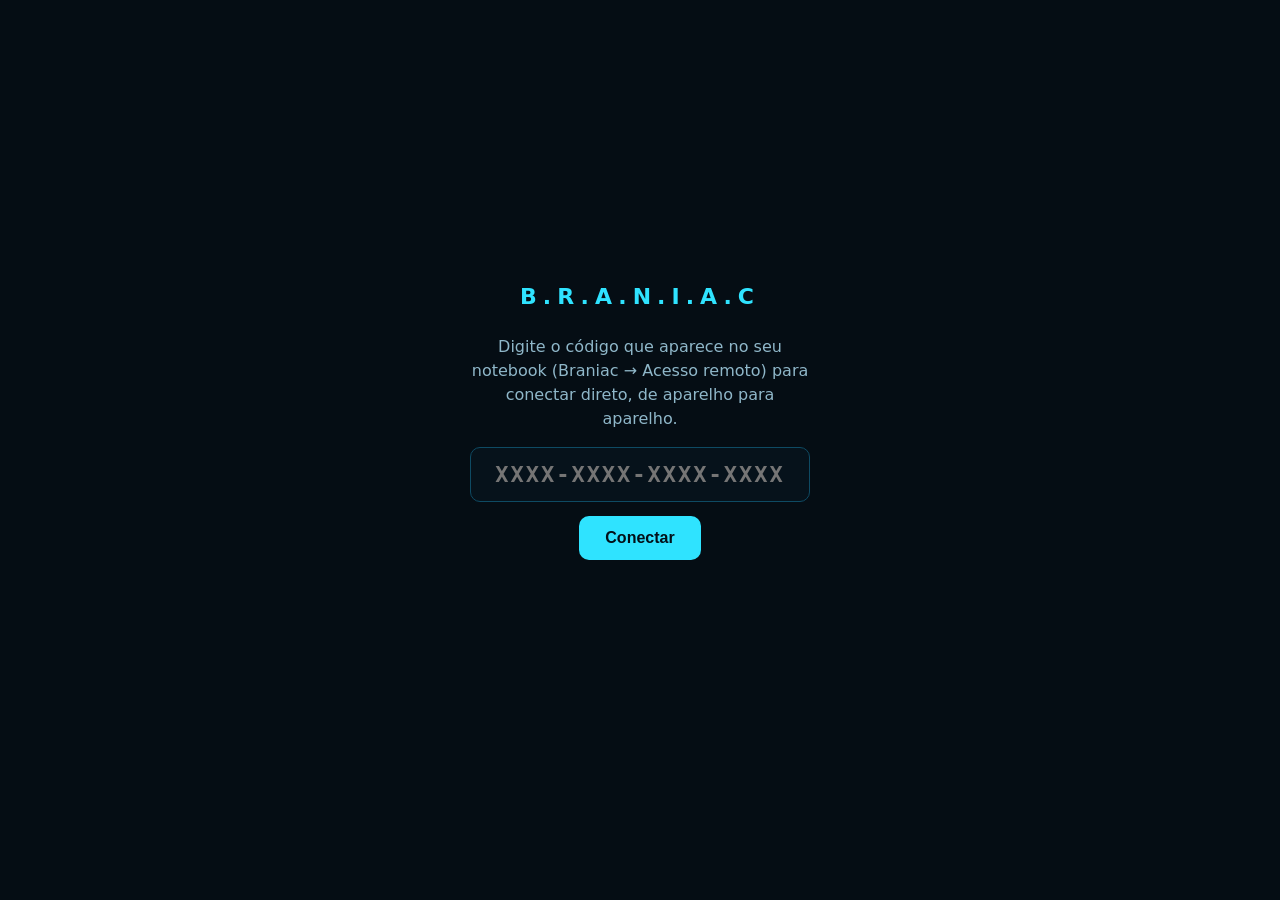
==== Projetos/Agente/braniac-apk/assets/index.html @ 13a733fd "braniac-apk: app Android (WebView + P2P) sem Gradle Co-Authored-By: Claude Sonnet 5.5 <noreply@anthr" ====
<!doctype html>
<html lang="pt-BR"><head><meta charset="utf-8"><meta name="viewport" content="width=device-width,initial-scale=1,viewport-fit=cover">
<title>B.R.A.N.I.A.C</title>
<style>
html,body{margin:0;height:100%;background:#050d14;color:#cfeffd;font:16px/1.5 system-ui,sans-serif}
#tela{min-height:100%;display:flex;flex-direction:column;align-items:center;justify-content:center;padding:24px;box-sizing:border-box;text-align:center}
h1{color:#2fe3ff;letter-spacing:6px;font-size:22px;margin:0 0 6px}p{color:#8fb7c9;max-width:340px}
input{width:100%;max-width:340px;box-sizing:border-box;background:#06121b;border:1px solid #0e4a63;border-radius:10px;color:#cfeffd;font:700 22px ui-monospace,monospace;letter-spacing:2px;text-align:center;padding:14px;text-transform:uppercase}
button{margin-top:14px;background:#2fe3ff;color:#031018;border:0;border-radius:10px;padding:13px 26px;font-weight:700;font-size:16px}
#msg{margin-top:16px;min-height:44px;color:#8fb7c9}.erro{color:#ff8b8b}
.anel{width:70px;height:70px;border:3px solid #0e4a63;border-top-color:#2fe3ff;border-radius:50%;animation:g 1s linear infinite;margin-bottom:18px}@keyframes g{to{transform:rotate(360deg)}}
</style></head><body>
<div id="tela"><div class="anel" id="anel" style="display:none"></div><h1>B.R.A.N.I.A.C</h1>
<p id="intro">Digite o código que aparece no seu notebook (Braniac → Acesso remoto) para conectar direto, de aparelho para aparelho.</p>
<input id="cod" placeholder="XXXX-XXXX-XXXX-XXXX" maxlength="19" autocomplete="off" autocapitalize="characters">
<button id="ir">Conectar</button><div id="msg"></div></div>
<script>
(()=>{   // IIFE: nada de const global (a interface do Braniac e escrita por cima e tem os proprios $, etc.)
const $=s=>document.querySelector(s), enc=new TextEncoder(), dec=new TextDecoder();
const SINAL='https://ntfy.sh', STUN='stun:stun.l.google.com:19302';
const hex=b=>[...new Uint8Array(b)].map(x=>x.toString(16).padStart(2,'0')).join('');
const b64=u8=>{let s='';for(let i=0;i<u8.length;i+=0x8000)s+=String.fromCharCode.apply(null,u8.subarray(i,i+0x8000));return btoa(s)};
const unb64=s=>Uint8Array.from(atob(s),c=>c.charCodeAt(0));
function msg(t,erro){$('#msg').textContent=t;$('#msg').className=erro?'erro':''}
async function derivar(cod){
  const base=await crypto.subtle.importKey('raw',enc.encode(cod),'HKDF',false,['deriveKey']);
  const key=await crypto.subtle.deriveKey({name:'HKDF',hash:'SHA-256',salt:enc.encode('braniac-remoto-v1'),info:enc.encode('aes')},base,{name:'AES-GCM',length:256},false,['encrypt','decrypt']);
  const topico='braniac-'+hex(await crypto.subtle.digest('SHA-256',enc.encode(cod+'|topico'))).slice(0,32);
  return {key,topico};
}
async function cifrar(key,obj){const iv=crypto.getRandomValues(new Uint8Array(12));
  const ct=new Uint8Array(await crypto.subtle.encrypt({name:'AES-GCM',iv},key,enc.encode(JSON.stringify(obj))));
  const o=new Uint8Array(12+ct.length);o.set(iv);o.set(ct,12);return b64(o)}
async function decifrar(key,txt){const b=unb64(txt);return JSON.parse(dec.decode(await crypto.subtle.decrypt({name:'AES-GCM',iv:b.slice(0,12)},key,b.slice(12))))}
function esperarIce(pc){return new Promise(ok=>{if(pc.iceGatheringState==='complete')return ok();
  const f=()=>{if(pc.iceGatheringState==='complete'){pc.removeEventListener('icegatheringstatechange',f);ok()}};
  pc.addEventListener('icegatheringstatechange',f);setTimeout(ok,6000)})}

const pend=new Map();let seq=0,dc=null;
function ligarCanal(canal){
  canal.onmessage=e=>{const m=JSON.parse(e.data),p=pend.get(m.i);if(!p)return;
    p.partes[m.x]=m.b;p.s=m.s;p.c=m.c;p.n=m.n;p.rec=(p.rec||0)+1;
    if(p.rec===m.n){pend.delete(m.i);clearTimeout(p.t);p.ok(new Response(unb64(p.partes.join('')),{status:p.s,headers:{'content-type':p.c||'application/octet-stream'}}))}};
}
function tunelFetch(url,opt){opt=opt||{};
  return new Promise((ok,no)=>{if(!dc||dc.readyState!=='open')return no(new TypeError('sem conexao com o notebook'));
    const u=new URL(String(url&&url.url||url),'https://braniac.local/'),i=++seq;
    const h=opt.headers||{},ct=(h['Content-Type']||h['content-type']||'');
    const corpo=opt.body==null?'':b64(enc.encode(typeof opt.body==='string'?opt.body:String(opt.body)));
    const t=setTimeout(()=>{pend.delete(i);no(new TypeError('o notebook demorou demais'))},300000);
    pend.set(i,{ok,partes:[],t});
    dc.send(JSON.stringify({i,m:(opt.method||'GET').toUpperCase(),p:u.pathname+u.search,c:ct,b:corpo}));});
}
async function conectar(cod){
  cod=cod.replace(/[^A-Za-z2-7]/g,'').toUpperCase();
  if(cod.length!==16)throw new Error('O código tem 16 letras e números.');
  const {key,topico}=await derivar(cod),sid=hex(crypto.getRandomValues(new Uint8Array(8)));
  msg('Procurando o notebook…');
  const pc=new RTCPeerConnection({iceServers:[{urls:STUN}]});
  dc=pc.createDataChannel('braniac');ligarCanal(dc);
  const es=new EventSource(SINAL+'/'+topico+'/sse');
  const resposta=new Promise((ok,no)=>{
    es.addEventListener('message',async e=>{try{const o=await decifrar(key,JSON.parse(e.data).message);if(o.t==='answer'&&o.sid===sid)ok(o)}catch(_){}});
    setTimeout(()=>no(new Error('O notebook não respondeu. Confira: Braniac ligado, Acesso remoto ligado e o código certo.')),50000)});
  await new Promise(r=>{es.onopen=r;setTimeout(r,4000)});
  await pc.setLocalDescription(await pc.createOffer());await esperarIce(pc);
  const r=await fetch(SINAL+'/'+topico,{method:'POST',body:await cifrar(key,{t:'offer',sid,sdp:pc.localDescription.sdp,ts:Date.now()/1000})});
  if(!r.ok)throw new Error('Sem internet para combinar a conexão.');
  const a=await resposta;es.close();msg('Conectando direto ao notebook…');
  await pc.setRemoteDescription({type:'answer',sdp:a.sdp});
  await new Promise((ok,no)=>{if(dc.readyState==='open')return ok();dc.onopen=ok;setTimeout(()=>no(new Error('Não consegui abrir o caminho direto (rede do celular muito fechada). Tente no Wi-Fi.')),30000)});
  dc.onclose=()=>{try{location.reload()}catch(_){}};
  return localStorage.setItem('braniac_codigo',cod);
}
async function abrirBraniac(){
  const r=await tunelFetch('/b2');if(!r.ok)throw new Error('O notebook respondeu '+r.status);
  const html=await r.text();window.fetch=tunelFetch;     // a interface do notebook passa a usar o tunel P2P para tudo
  document.open();document.write(html);document.close();
}
async function iniciar(cod){
  $('#cod').style.display=$('#ir').style.display='none';$('#anel').style.display='block';$('#intro').style.display='none';
  try{await conectar(cod);await abrirBraniac()}
  catch(e){$('#anel').style.display='none';$('#cod').style.display=$('#ir').style.display='';$('#intro').style.display='';msg(e.message||String(e),true);
    try{localStorage.removeItem('braniac_codigo')}catch(_){}}
}
$('#cod').addEventListener('input',e=>{let v=e.target.value.replace(/[^A-Za-z2-7]/g,'').toUpperCase().slice(0,16);e.target.value=v.match(/.{1,4}/g)?.join('-')||''});
$('#ir').onclick=()=>iniciar($('#cod').value);
let salvo=null;try{salvo=localStorage.getItem('braniac_codigo')}catch(_){}
if(salvo)iniciar(salvo);
})();
</script></body></html>
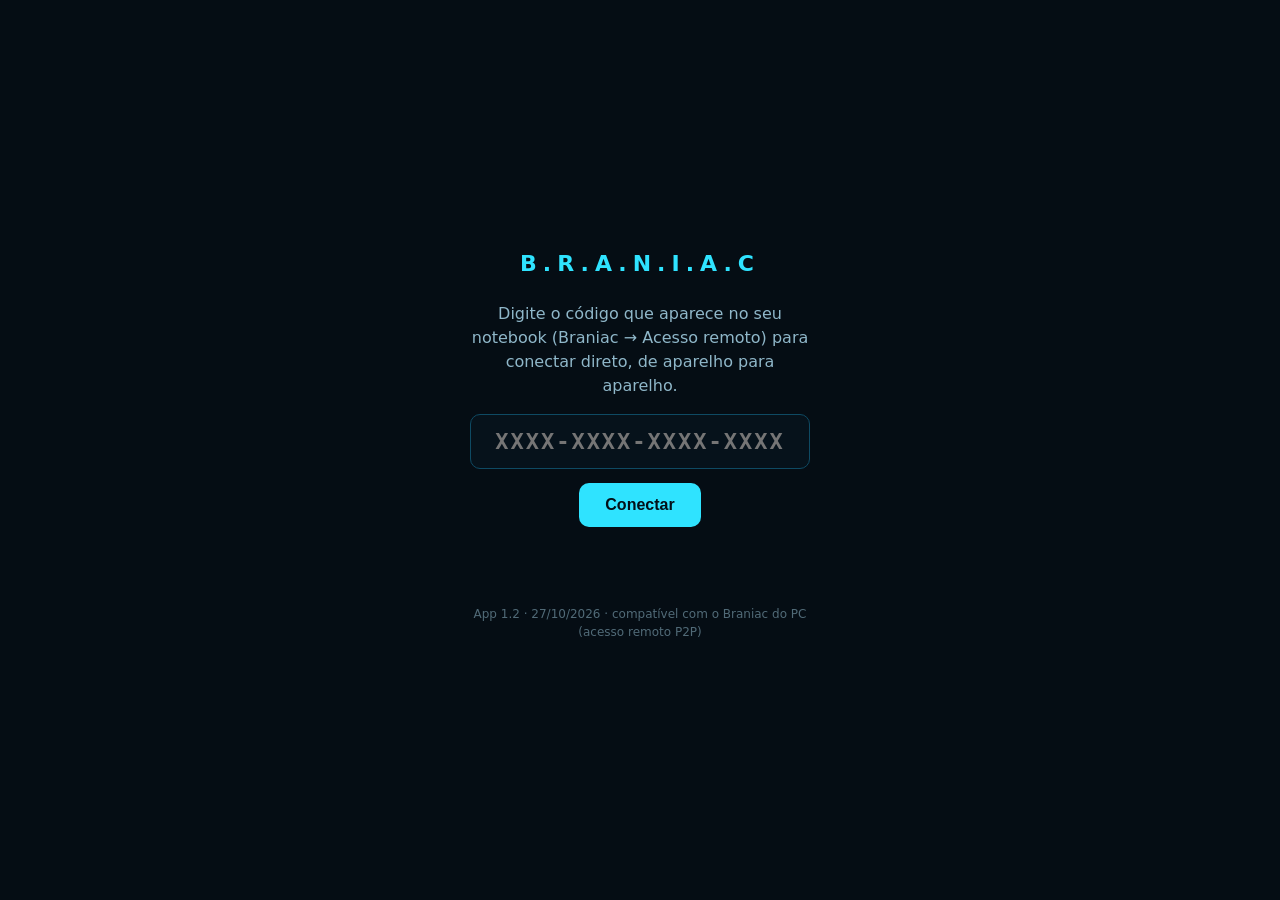
==== commit 3d13a3c3: "braniac-apk 1.2: versao visivel na tela de conexao; build novo (protocolo P2P igual ao do PC) Co-Aut" ====
--- a/Projetos/Agente/braniac-apk/assets/index.html
+++ b/Projetos/Agente/braniac-apk/assets/index.html
@@ -13,7 +13,7 @@
 <div id="tela"><div class="anel" id="anel" style="display:none"></div><h1>B.R.A.N.I.A.C</h1>
 <p id="intro">Digite o código que aparece no seu notebook (Braniac → Acesso remoto) para conectar direto, de aparelho para aparelho.</p>
 <input id="cod" placeholder="XXXX-XXXX-XXXX-XXXX" maxlength="19" autocomplete="off" autocapitalize="characters">
-<button id="ir">Conectar</button><div id="msg"></div></div>
+<button id="ir">Conectar</button><div id="msg"></div><p style="font-size:12px;opacity:.55;margin-top:18px">App 1.2 · 27/10/2026 · compatível com o Braniac do PC (acesso remoto P2P)</p></div>
 <script>
 (()=>{   // IIFE: nada de const global (a interface do Braniac e escrita por cima e tem os proprios $, etc.)
 const $=s=>document.querySelector(s), enc=new TextEncoder(), dec=new TextDecoder();
@@ -74,7 +74,7 @@
 }
 async function abrirBraniac(){
   const r=await tunelFetch('/b2');if(!r.ok)throw new Error('O notebook respondeu '+r.status);
-  const html=await r.text();window.fetch=tunelFetch;     // a interface do notebook passa a usar o tunel P2P para tudo
+  const html=await r.text();window.fetch=tunelFetch;window.CELULAR=true;     // a interface do notebook passa a usar o tunel P2P para tudo
   document.open();document.write(html);document.close();
 }
 async function iniciar(cod){
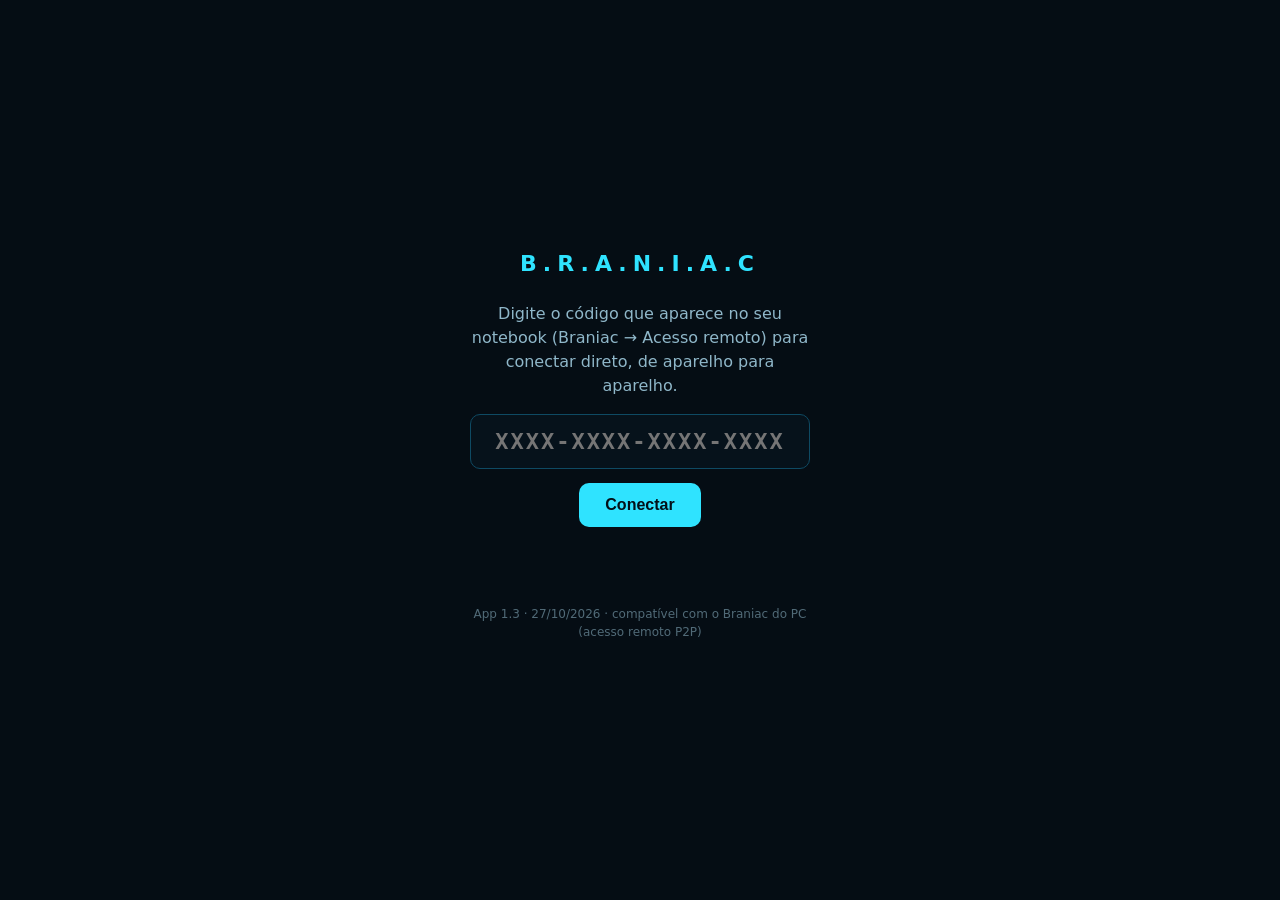
==== commit 2f90c3d3: "app celular 1.3 abre no painel novo; instrucoes da Layla Co-Authored-By: Claude Sonnet 5.5 <noreply@" ====
--- a/Projetos/Agente/braniac-apk/assets/index.html
+++ b/Projetos/Agente/braniac-apk/assets/index.html
@@ -13,7 +13,7 @@
 <div id="tela"><div class="anel" id="anel" style="display:none"></div><h1>B.R.A.N.I.A.C</h1>
 <p id="intro">Digite o código que aparece no seu notebook (Braniac → Acesso remoto) para conectar direto, de aparelho para aparelho.</p>
 <input id="cod" placeholder="XXXX-XXXX-XXXX-XXXX" maxlength="19" autocomplete="off" autocapitalize="characters">
-<button id="ir">Conectar</button><div id="msg"></div><p style="font-size:12px;opacity:.55;margin-top:18px">App 1.2 · 27/10/2026 · compatível com o Braniac do PC (acesso remoto P2P)</p></div>
+<button id="ir">Conectar</button><div id="msg"></div><p style="font-size:12px;opacity:.55;margin-top:18px">App 1.3 · 27/10/2026 · compatível com o Braniac do PC (acesso remoto P2P)</p></div>
 <script>
 (()=>{   // IIFE: nada de const global (a interface do Braniac e escrita por cima e tem os proprios $, etc.)
 const $=s=>document.querySelector(s), enc=new TextEncoder(), dec=new TextDecoder();
@@ -73,7 +73,7 @@
   return localStorage.setItem('braniac_codigo',cod);
 }
 async function abrirBraniac(){
-  const r=await tunelFetch('/b2');if(!r.ok)throw new Error('O notebook respondeu '+r.status);
+  const r=await tunelFetch('/painel');if(!r.ok)throw new Error('O notebook respondeu '+r.status);
   const html=await r.text();window.fetch=tunelFetch;window.CELULAR=true;     // a interface do notebook passa a usar o tunel P2P para tudo
   document.open();document.write(html);document.close();
 }
